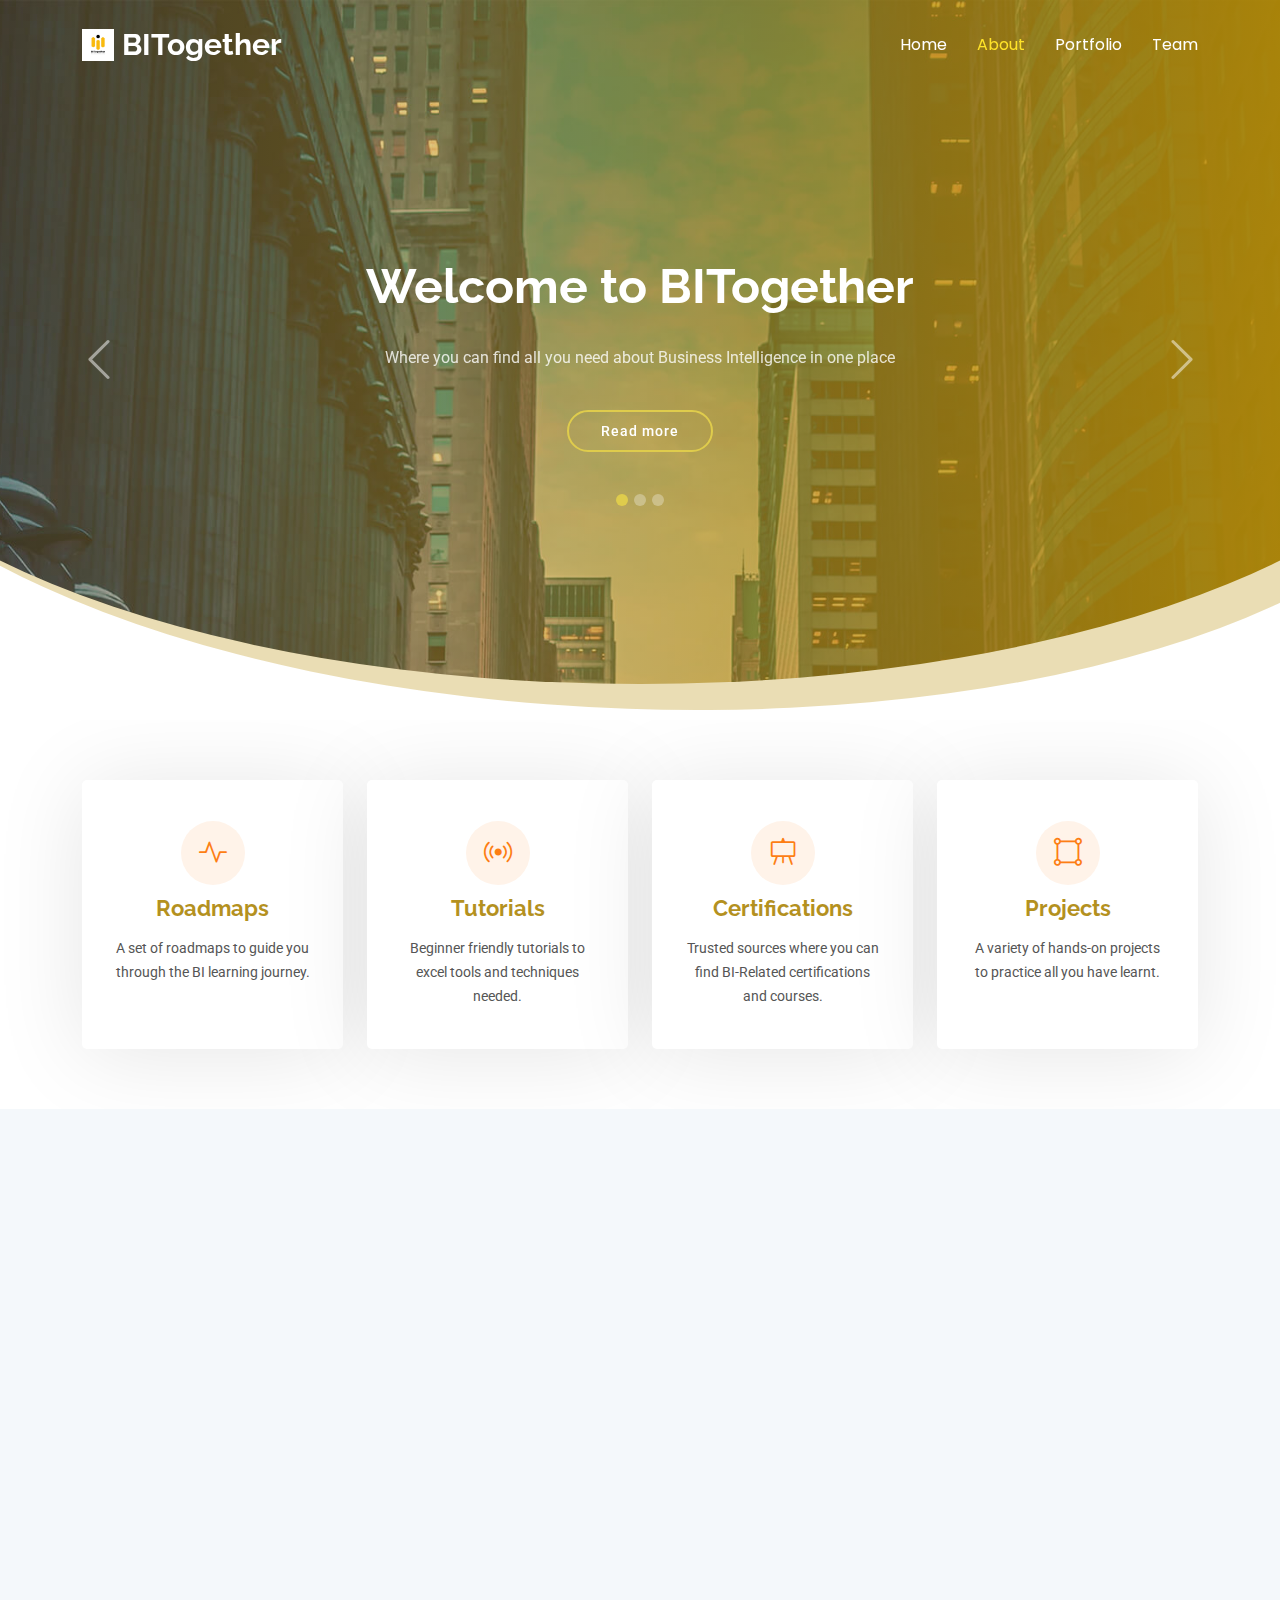
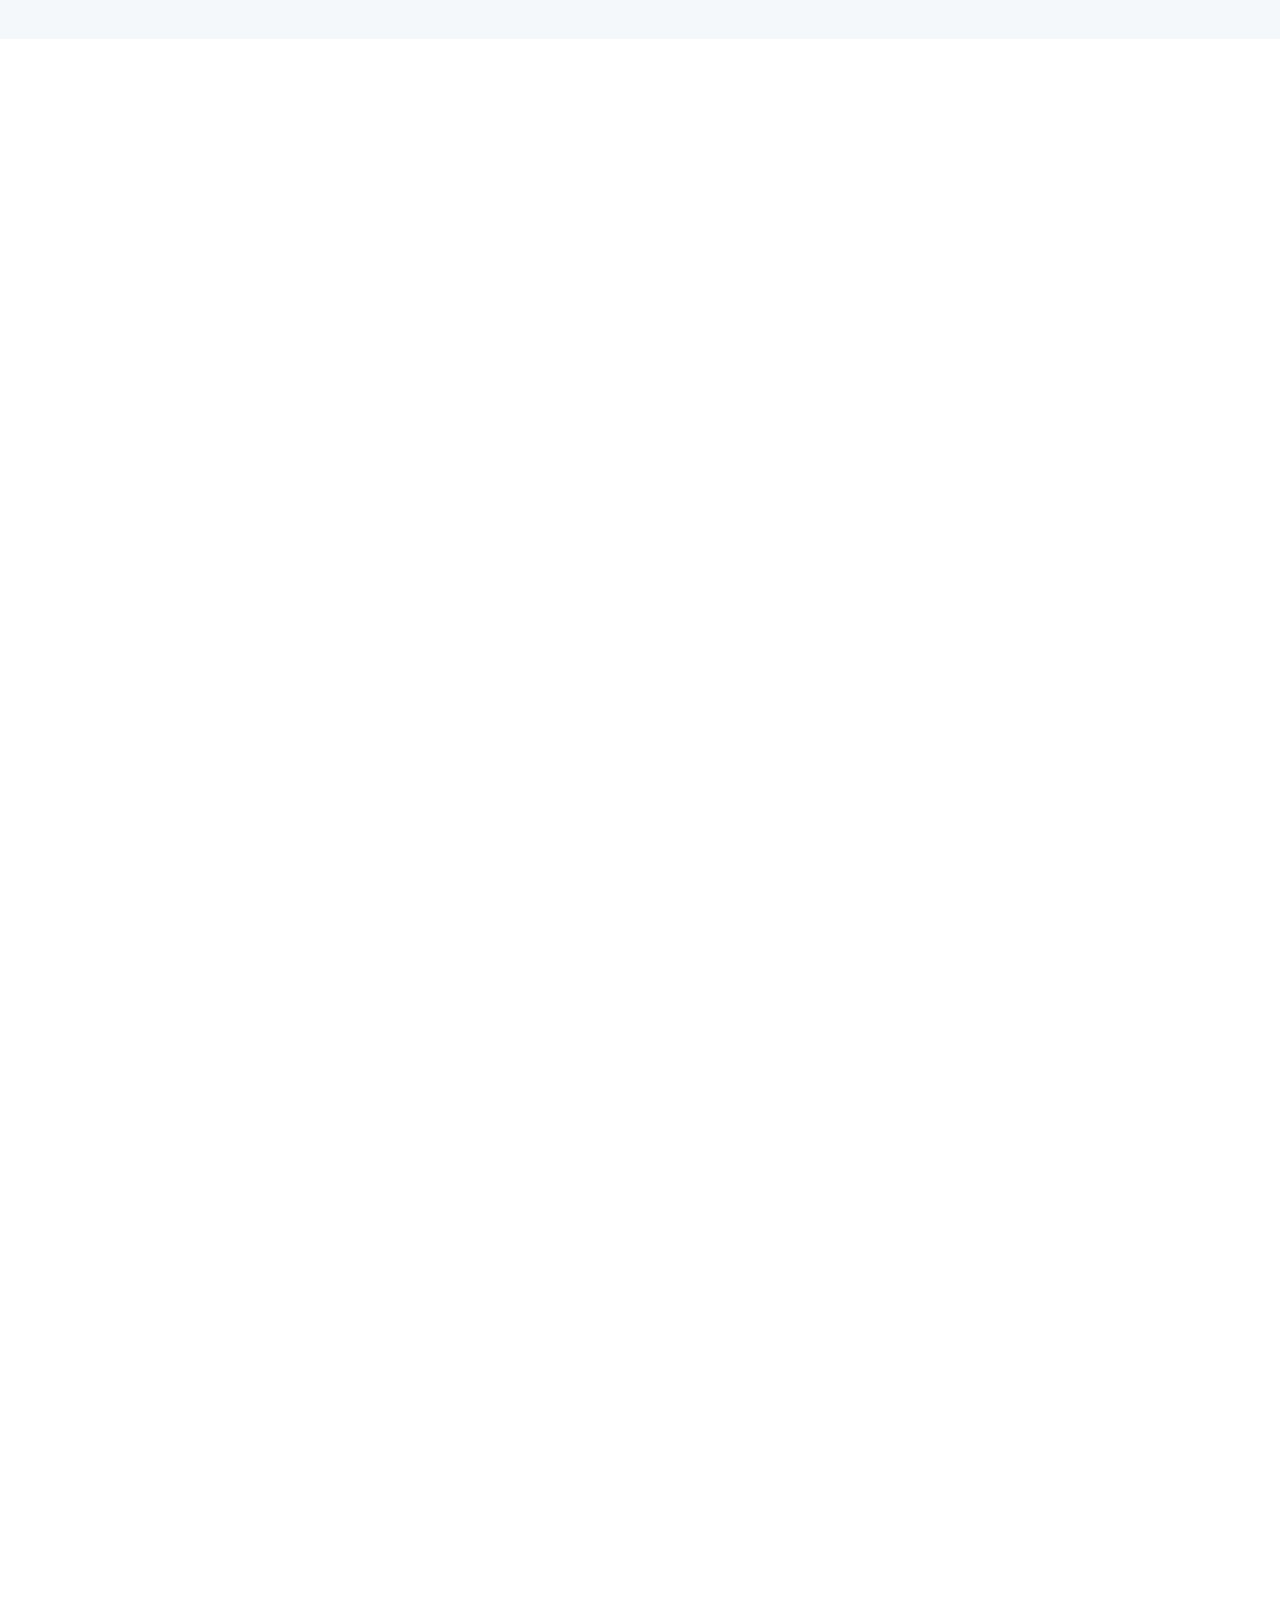
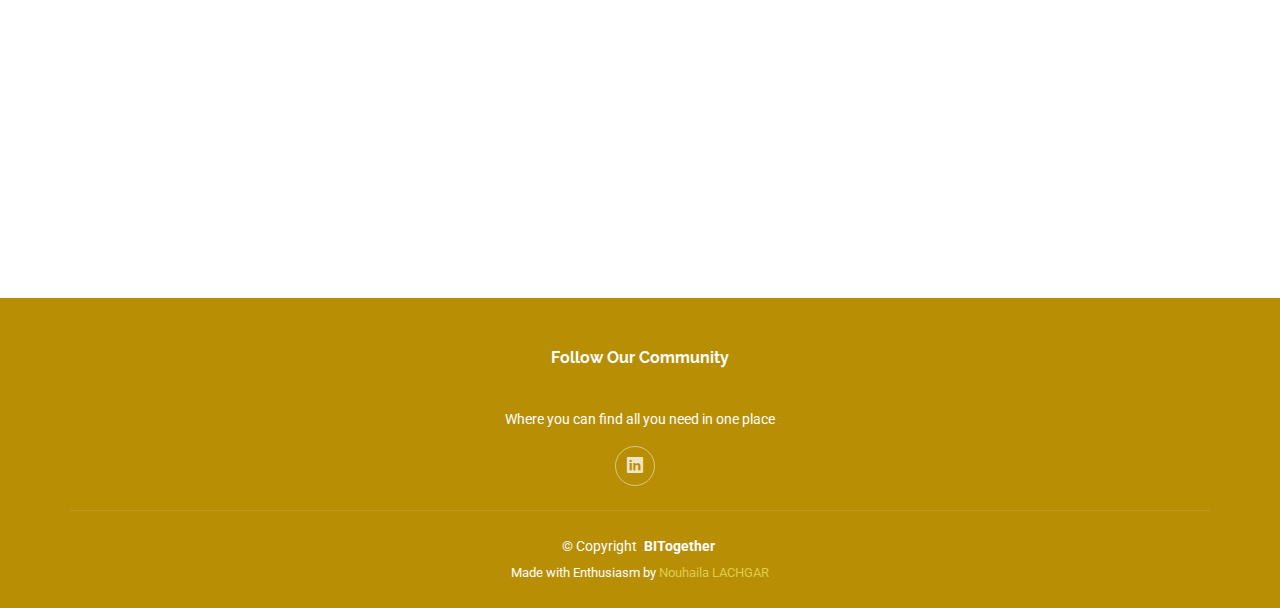
==== index.html @ b9588fa5 "Initial commit" ====
<!DOCTYPE html>
<html lang="en">

<head>
  <meta charset="utf-8">
  <meta content="width=device-width, initial-scale=1.0" name="viewport">
  <title>Home - BITogether</title>
  <meta name="description" content="">
  <meta name="keywords" content="">

  <!-- Favicons -->
  <link href="assets/img/favicon.png" rel="icon">
  <link href="assets/img/apple-touch-icon.png" rel="apple-touch-icon">

  <!-- Fonts -->
  <link href="https://fonts.googleapis.com" rel="preconnect">
  <link href="https://fonts.gstatic.com" rel="preconnect" crossorigin>
  <link href="https://fonts.googleapis.com/css2?family=Roboto:ital,wght@0,100;0,300;0,400;0,500;0,700;0,900;1,100;1,300;1,400;1,500;1,700;1,900&family=Poppins:ital,wght@0,100;0,200;0,300;0,400;0,500;0,600;0,700;0,800;0,900;1,100;1,200;1,300;1,400;1,500;1,600;1,700;1,800;1,900&family=Raleway:ital,wght@0,100;0,200;0,300;0,400;0,500;0,600;0,700;0,800;0,900;1,100;1,200;1,300;1,400;1,500;1,600;1,700;1,800;1,900&display=swap" rel="stylesheet">

  <!-- Vendor CSS Files -->
  <link href="assets/vendor/bootstrap/css/bootstrap.min.css" rel="stylesheet">
  <link href="assets/vendor/bootstrap-icons/bootstrap-icons.css" rel="stylesheet">
  <link href="assets/vendor/aos/aos.css" rel="stylesheet">
  <link href="assets/vendor/glightbox/css/glightbox.min.css" rel="stylesheet">
  <link href="assets/vendor/swiper/swiper-bundle.min.css" rel="stylesheet">

  <!-- Main CSS File -->
  <link href="assets/css/main.css" rel="stylesheet">

  <!-- =======================================================
  * Template Name: Moderna
  * Template URL: https://bootstrapmade.com/free-bootstrap-template-corporate-moderna/
  * Updated: Aug 07 2024 with Bootstrap v5.3.3
  * Author: BootstrapMade.com
  * License: https://bootstrapmade.com/license/
  ======================================================== -->
</head>

<body class="index-page">

  <header id="header" class="header d-flex align-items-center fixed-top">
    <div class="container-fluid container-xl position-relative d-flex align-items-center justify-content-between">

      <a href="index.html" class="logo d-flex align-items-center">

        <img src="assets/img/logo.png" alt="">
        <h1 class="sitename">BITogether</h1>
      </a>

      <nav id="navmenu" class="navmenu">
        <ul>
          <li><a href="index.html">Home</a></li>
          <li><a href="about.html" class="active">About</a></li>
          <li><a href="portfolio.html">Portfolio</a></li>
          <li><a href="team.html">Team</a></li>
        </ul>
        <i class="mobile-nav-toggle d-xl-none bi bi-list"></i>
      </nav>

    </div>
  </header>

  <main class="main">

    <!-- Hero Section -->
    <section id="hero" class="hero section dark-background">
      <div id="hero-carousel" class="carousel carousel-fade" data-bs-ride="carousel" data-bs-interval="5000">

        <div class="container position-relative">

          <div class="carousel-item active">
            <div class="carousel-container">
              <h2>Welcome to BITogether</h2>
              <p>Where you can find all you need about Business Intelligence in one place</p>
              <a href="#about" class="btn-get-started">Read more</a>
            </div>
          </div><!-- End Carousel Item -->

          <div class="carousel-item">
            <div class="carousel-container">
              <h2>You Can Find</h2>
              <p>Certification sources, tutorials, roadmaps ... to help you grow in Business Intelligence</p>
              <a href="#featured-services" class="btn-get-started">Choose one</a>
            </div>
          </div><!-- End Carousel Item -->

          <div class="carousel-item">
            <div class="carousel-container">
              <h2>Share Your Knowledge With Us</h2>
              <p>A linkedin community to share your experiences, ask questions and learn from others</p>
              <a href="https://www.linkedin.com/groups/13190671/" class="btn-get-started">Visit it</a>
            </div>
          </div><!-- End Carousel Item -->

          <a class="carousel-control-prev" href="#hero-carousel" role="button" data-bs-slide="prev">
            <span class="carousel-control-prev-icon bi bi-chevron-left" aria-hidden="true"></span>
          </a>

          <a class="carousel-control-next" href="#hero-carousel" role="button" data-bs-slide="next">
            <span class="carousel-control-next-icon bi bi-chevron-right" aria-hidden="true"></span>
          </a>

          <ol class="carousel-indicators"></ol>

        </div>

      </div>

    </section><!-- /Hero Section -->

    <!-- Featured Services Section -->
    <section id="featured-services" class="featured-services section">

      <div class="container">

        <div class="row gy-4">

          <div class="col-lg-3 col-md-6" data-aos="fade-up" data-aos-delay="100">
            <div class="service-item item-orange position-relative">
              <div class="icon">
                <i class="bi bi-activity"></i>
              </div>
              <a href="https://drive.google.com/drive/folders/1LKbHowncZOlXkg6PdW86xQKx-i27clis?usp=sharing" class="stretched-link">
                <h3>Roadmaps</h3>
              </a>
              <p>A set of roadmaps to guide you through the BI learning journey.</p>
            </div>
          </div><!-- End Service Item -->

          <div class="col-lg-3 col-md-6" data-aos="fade-up" data-aos-delay="200">
            <div class="service-item item-orange position-relative">
              <div class="icon">
                <i class="bi bi-broadcast"></i>
              </div>
              <a href="https://www.youtube.com/playlist?list=PLDgGnm9DuPED9PgyP9S9m3BZNEYoTXgVD" class="stretched-link">
                <h3>Tutorials</h3>
              </a>
              <p>Beginner friendly tutorials to excel tools and techniques needed.</p>
            </div>
          </div><!-- End Service Item -->

          <div class="col-lg-3 col-md-6" data-aos="fade-up" data-aos-delay="300">
            <div class="service-item item-orange position-relative">
              <div class="icon">
                <i class="bi bi-easel"></i>
              </div>
              <a href="certification.html" class="stretched-link">
                <h3>Certifications</h3>
              </a>
              <p>Trusted sources where you can find BI-Related certifications and courses.</p>
            </div>
          </div><!-- End Service Item -->

          <div class="col-lg-3 col-md-6" data-aos="fade-up" data-aos-delay="400">
            <div class="service-item item-orange position-relative">
              <div class="icon">
                <i class="bi bi-bounding-box-circles"></i>
              </div>
              <a href="services.html" class="stretched-link">
                <h3>Projects</h3>
              </a>
              <p>A variety of hands-on projects to practice all you have learnt.</p>
            </div>
          </div><!-- End Service Item -->
        </div>

      </div>

    </section><!-- /Featured Services Section -->

    <!-- About Section -->
    <section id="about" class="about section light-background">

      <div class="container">

        <div class="row gy-4">
          <div class="col-lg-6 position-relative align-self-start" data-aos="fade-up" data-aos-delay="100">
            <img src="assets/img/about.jpg" class="img-fluid" alt="">
            <a href="https://www.youtube.com/watch?v=Y7f98aduVJ8" class="glightbox pulsating-play-btn"></a>
          </div>
          <div class="col-lg-6 content" data-aos="fade-up" data-aos-delay="200">
            <h3>BITogether is for BI enthusiasts.</h3>
            <p class="fst-italic">
              If you want to enrich your CV with knowledge and experiences, you are welcome, you have come to the right place.
            </p>
            <ul>
              <li><i class="bi bi-check2-all"></i> <span>Multilple sources of knowledge to find your path.</span></li>
              <li><i class="bi bi-check2-all"></i> <span>A Linkedin Community where you can find Experts and Alumnis.</span></li>
              <li><i class="bi bi-check2-all"></i> <span>A Set of projects to practice all the knowledge you have acquired.</span></li>
            </ul>
          </div>
        </div>

      </div>

    </section><!-- /About Section -->

    <!-- Features Section -->
    <section id="features" class="features section">

      <!-- Section Title -->
      <div class="container section-title" data-aos="fade-up">
        <h2>Our Community's Features</h2>
      </div><!-- End Section Title -->

      <div class="container">

        <div class="row gy-4 align-items-center features-item">
          <div class="col-md-5 d-flex align-items-center" data-aos="zoom-out" data-aos-delay="100">
            <img src="assets/img/features-1.png" class="img-fluid" alt="">
          </div>
          <div class="col-md-7" data-aos="fade-up" data-aos-delay="100">
            <h3>Learn about BI's best practices.</h3>
            <p class="fst-italic">
              Experts and Alumnis will guide you through the best practices of the field.
            </p>
          </div>
        </div><!-- Features Item -->

        <div class="row gy-4 align-items-center features-item">
          <div class="col-md-5 order-1 order-md-2 d-flex align-items-center" data-aos="zoom-out" data-aos-delay="200">
            <img src="assets/img/features-2.png" class="img-fluid" alt="">
          </div>
          <div class="col-md-7 order-2 order-md-1" data-aos="fade-up" data-aos-delay="200">
            <h3>Upcoming events and meetups.</h3>
            <p class="fst-italic">
              Meetings to answer your questions by experts and to meet other enthusiasts.
            </p>
          </div>
        </div><!-- Features Item -->

        <div class="row gy-4 align-items-center features-item">
          <div class="col-md-5 d-flex align-items-center" data-aos="zoom-out">
            <img src="assets/img/features-3.png" class="img-fluid" alt="">
          </div>
          <div class="col-md-7" data-aos="fade-up">
            <h3>An Audience for your projects.</h3>
            <p class="fst-italic" >People can interact with you to gain traffic to your page and to get feedback on your projects.</p>
          </div>
        </div><!-- Features Item -->

      </div>

    </section><!-- /Features Section -->

  </main>

  <footer id="footer" class="footer dark-background">
    <div class="container footer-top d-flex flex-column align-items-center text-center">
      <h4 class="footer-links">Follow Our Community</h4>
      <p>Where you can find all you need in one place</p>
      <div class="social-links d-flex justify-content-center">
        <a href="https://www.linkedin.com/groups/13190671/"><i class="bi bi-linkedin"></i></a>
      </div>
    </div>

  <div class="container copyright text-center mt-4">
    <p>© <span>Copyright</span> <strong class="px-1 sitename">BITogether</strong></p>
    <div class="credits">
      Made with Enthusiasm by <a href="https://www.linkedin.com/in/nouhaila-lachgar-b92475284/">Nouhaila LACHGAR</a>
    </div>
  </div>

</footer>

  <!-- Scroll Top -->
  <a href="#" id="scroll-top" class="scroll-top d-flex align-items-center justify-content-center"><i class="bi bi-arrow-up-short"></i></a>

  <!-- Preloader -->
  <div id="preloader"></div>

  <!-- Vendor JS Files -->
  <script src="assets/vendor/bootstrap/js/bootstrap.bundle.min.js"></script>
  <script src="assets/vendor/php-email-form/validate.js"></script>
  <script src="assets/vendor/aos/aos.js"></script>
  <script src="assets/vendor/glightbox/js/glightbox.min.js"></script>
  <script src="assets/vendor/purecounter/purecounter_vanilla.js"></script>
  <script src="assets/vendor/swiper/swiper-bundle.min.js"></script>
  <script src="assets/vendor/waypoints/noframework.waypoints.js"></script>
  <script src="assets/vendor/imagesloaded/imagesloaded.pkgd.min.js"></script>
  <script src="assets/vendor/isotope-layout/isotope.pkgd.min.js"></script>

  <!-- Main JS File -->
  <script src="assets/js/main.js"></script>

</body>

</html>
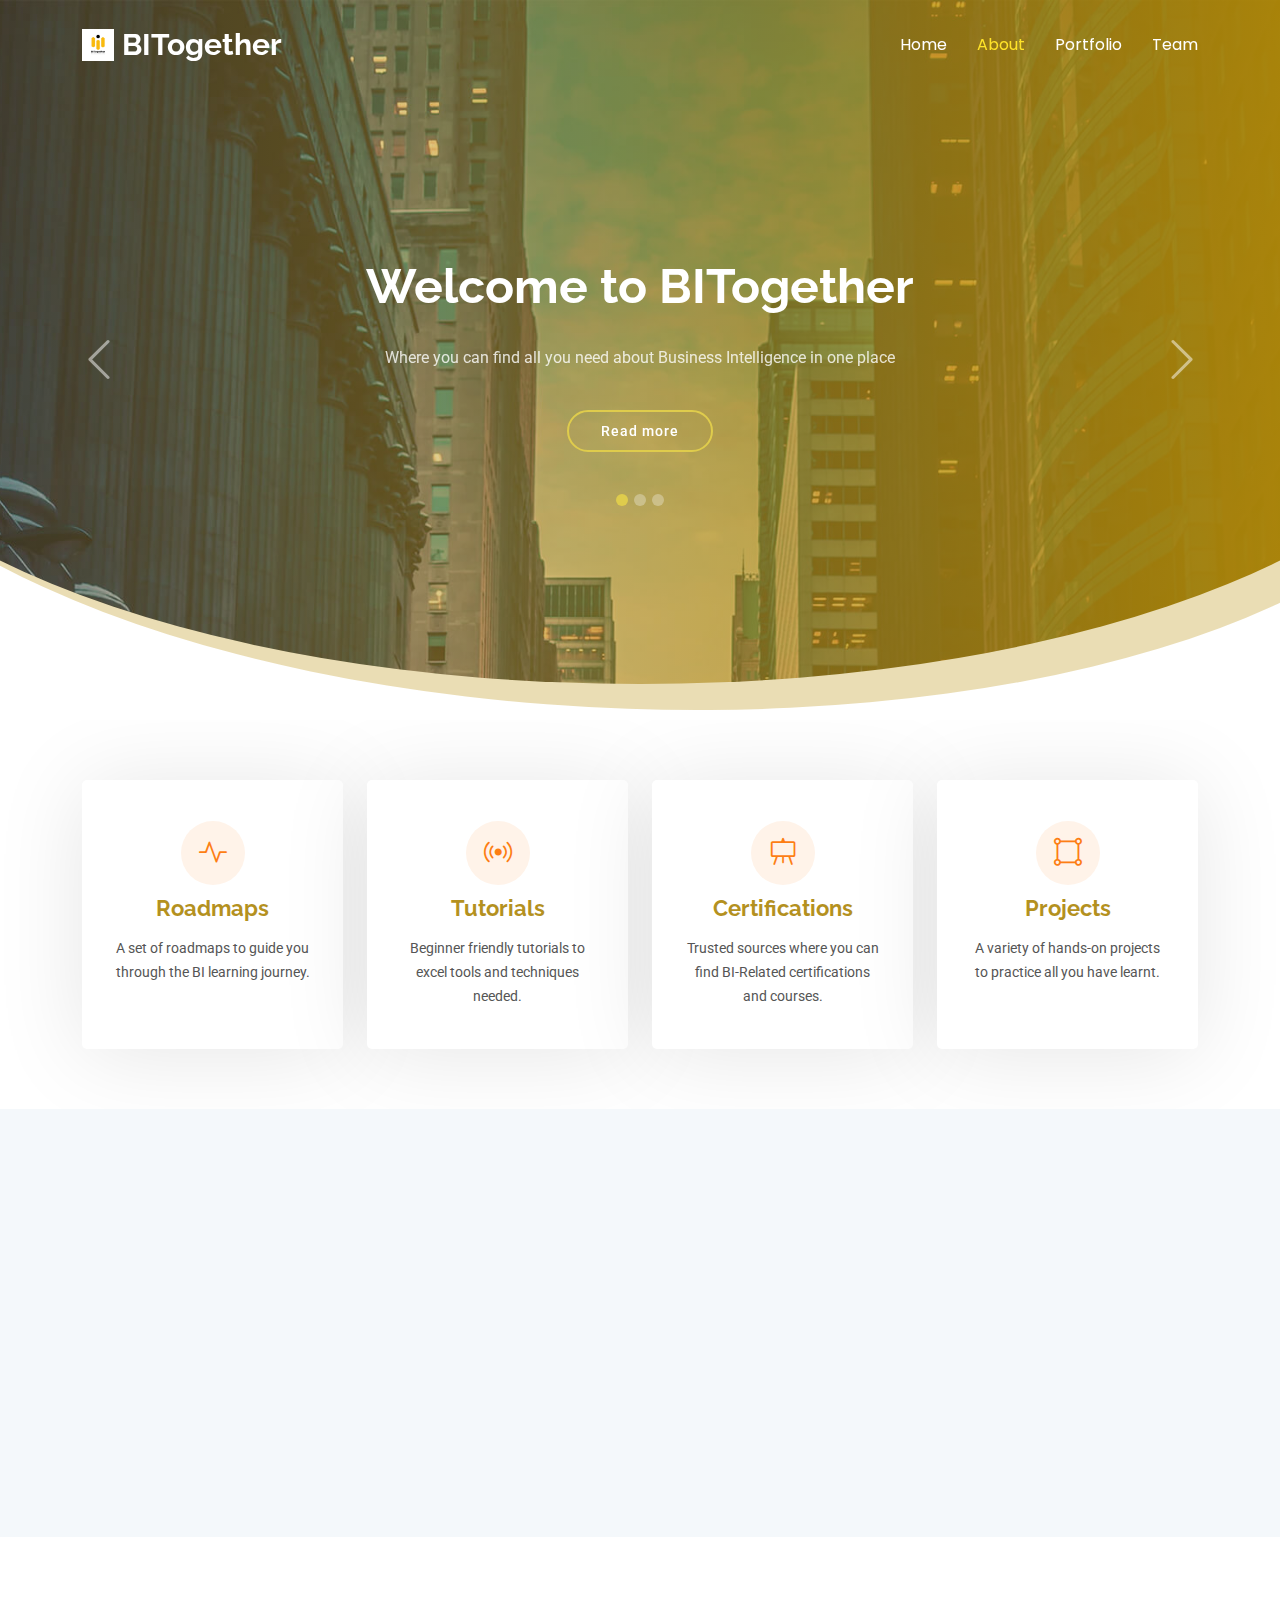
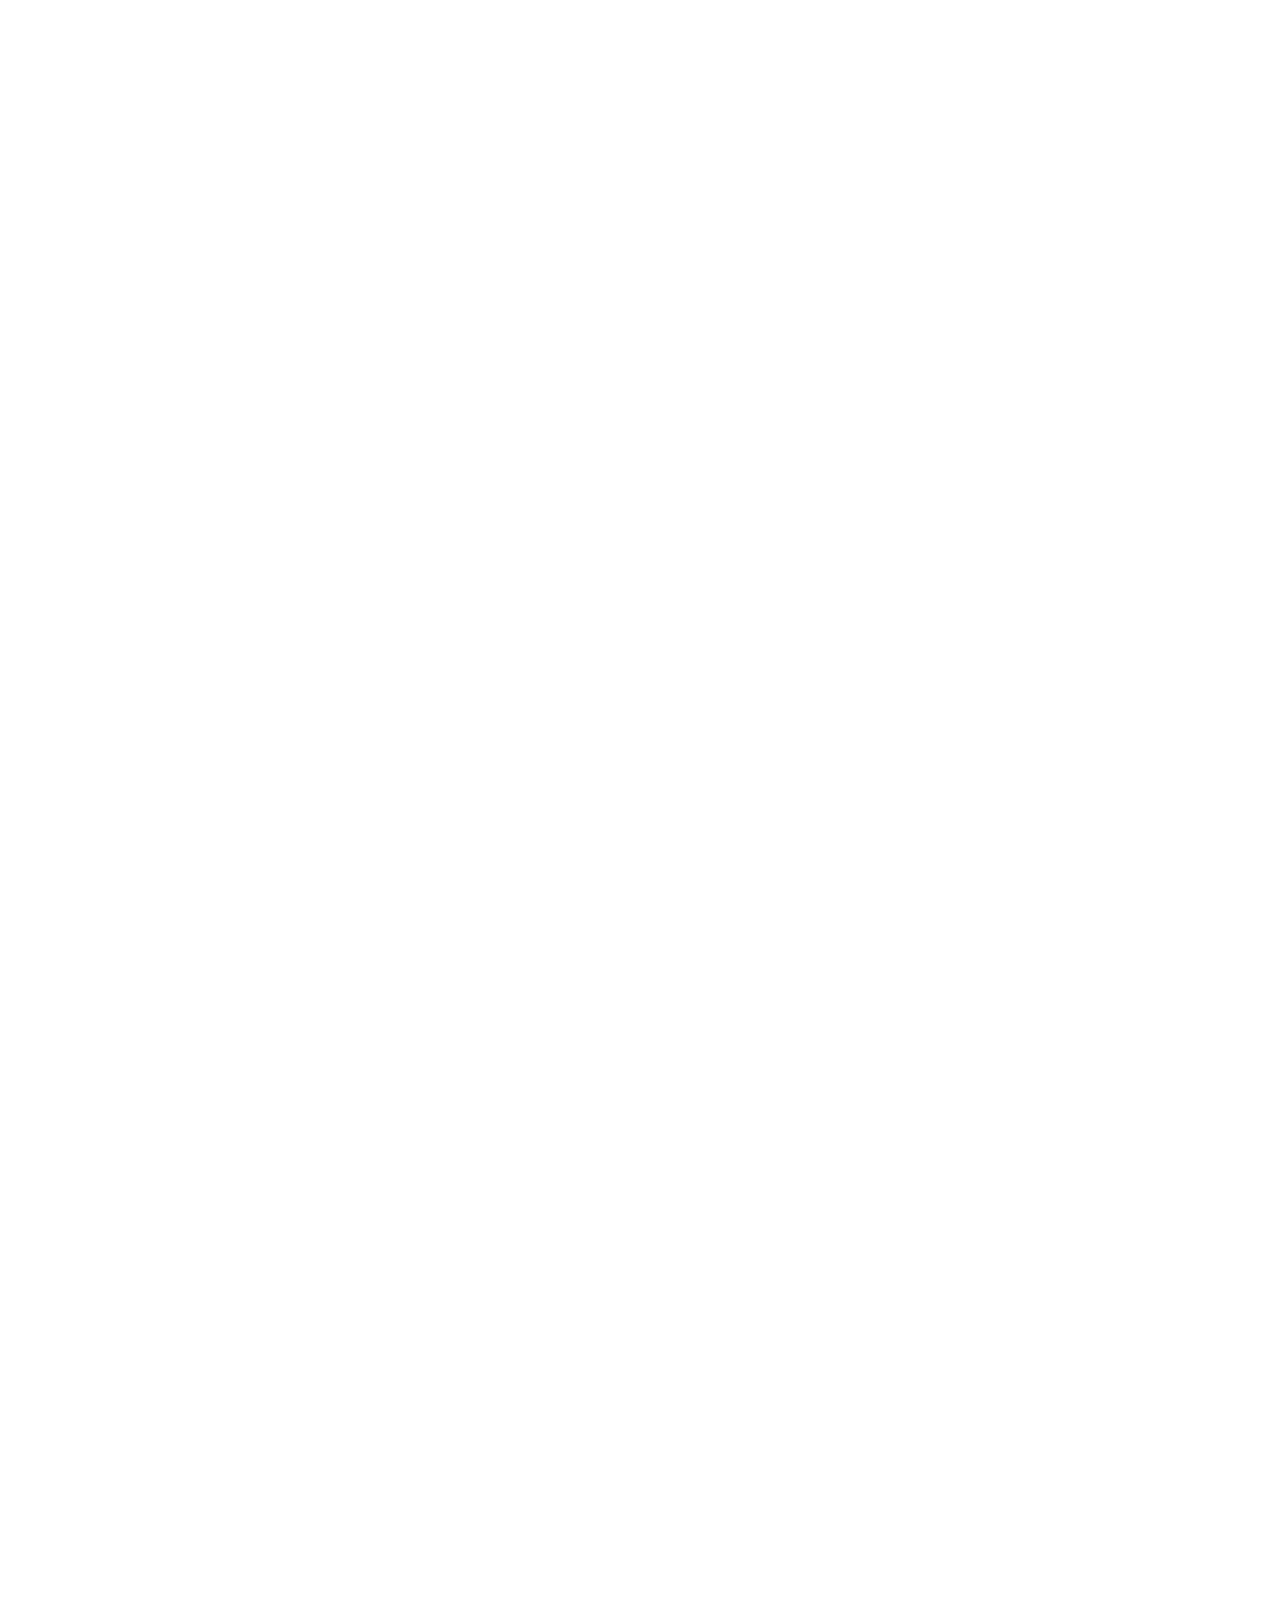
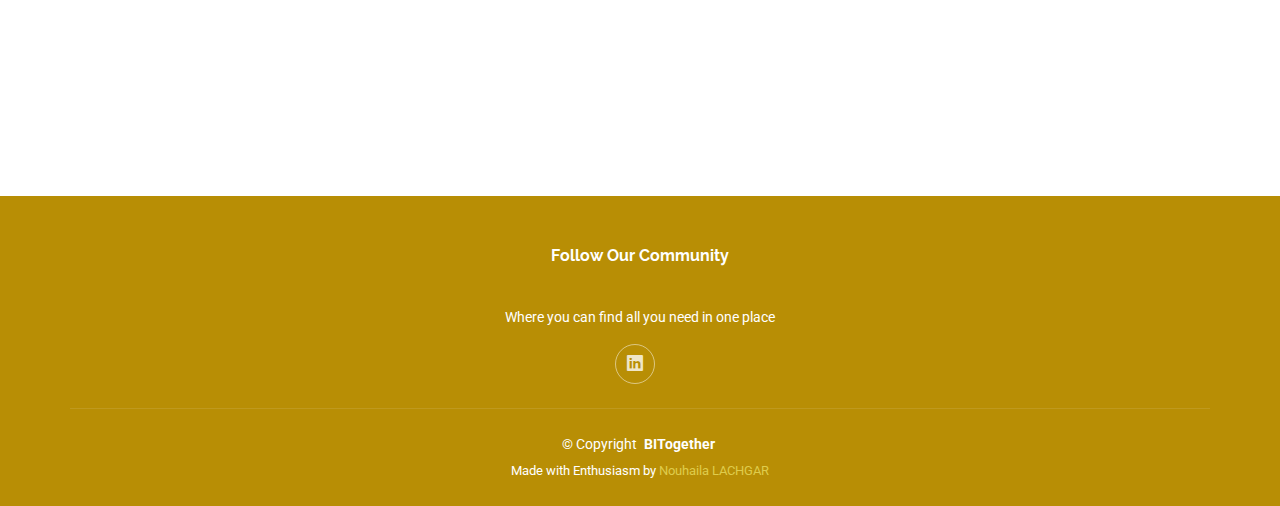
==== commit f6f72a9a: "Update index.html" ====
--- a/index.html
+++ b/index.html
@@ -26,14 +26,6 @@
 
   <!-- Main CSS File -->
   <link href="assets/css/main.css" rel="stylesheet">
-
-  <!-- =======================================================
-  * Template Name: Moderna
-  * Template URL: https://bootstrapmade.com/free-bootstrap-template-corporate-moderna/
-  * Updated: Aug 07 2024 with Bootstrap v5.3.3
-  * Author: BootstrapMade.com
-  * License: https://bootstrapmade.com/license/
-  ======================================================== -->
 </head>
 
 <body class="index-page">
@@ -175,7 +167,7 @@
 
         <div class="row gy-4">
           <div class="col-lg-6 position-relative align-self-start" data-aos="fade-up" data-aos-delay="100">
-            <img src="assets/img/about.jpg" class="img-fluid" alt="">
+            <img src="assets/img/business-intelligence.png" class="img-fluid" alt="">
             <a href="https://www.youtube.com/watch?v=Y7f98aduVJ8" class="glightbox pulsating-play-btn"></a>
           </div>
           <div class="col-lg-6 content" data-aos="fade-up" data-aos-delay="200">
@@ -285,4 +277,4 @@
 
 </body>
 
-</html>+</html>
